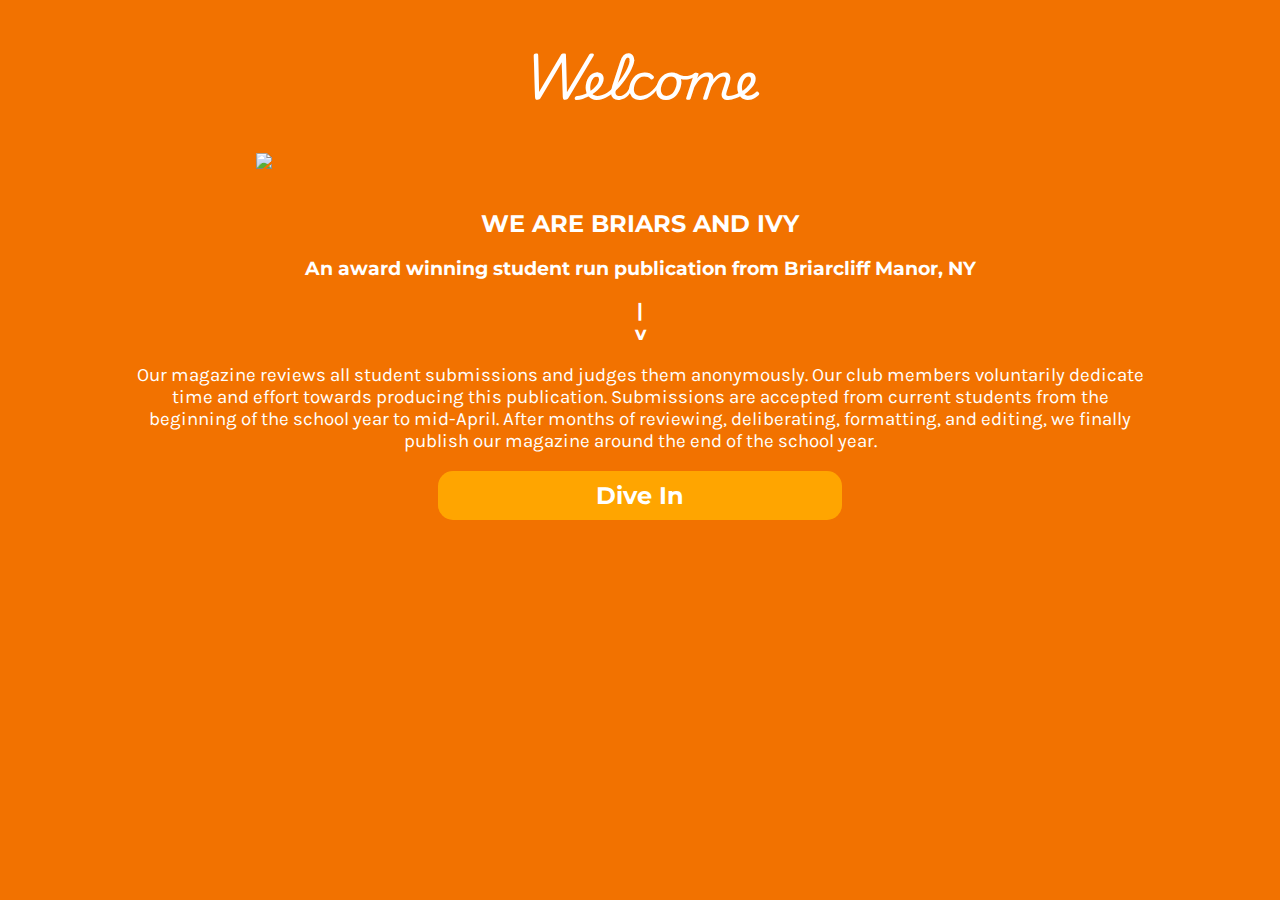
==== index.html @ 50026b92 "Add files via upload" ====
<!DOCTYPE html>
<html>
    <head>
        <title>Briars And Ivy</title>
        <style>
            h1 {
                text-align: center;
                font-size: 25px;
            }
            #linkTO-2024 {
                font-weight: 400;
                margin-left: 20px;
                background-color: grey;
                color: white;
                padding: 15px;
                border-radius: 25px;
                transition: 0.85s;
                user-select: none;
                -webkit-user-select: none;
            }
            #linkTO-2024:hover {
                background-color: rgb(187, 99, 17);
            }
            h3 {
                font-family: Cochin, Montserrat;
                font-weight: 500;
                padding-left: 20%;
                padding-right: 20%;
                text-align: center;
                span {
                    font-family: Montserrat;
                    font-weight: 700;
                    font-size: 30px;
                    
                }
            }
            #LXII img {
                margin: 0 auto;
                display: block;
                width: 35%;
                transition: width 2s;
                user-select: none;
                -webkit-user-select: none;
            }
            #LXII img:hover {
                width: 38%;
            }
            h2 {
                font-family: Montserrat;
                text-align: center;
                font-size: 35px;
                padding-left: 15%;
                padding-right: 15%;
            }
            #submit2025 {
                padding: 20px;
                background-color: rgb(209, 119, 2);
                color: white;
                img {
                    width: 50%;
                    margin: 0 auto;
                    display: block;
                    cursor: pointer;
                }
                @media screen and (max-width: 700px) {
                    img {
                        width: 80%;
                    }
                }
            }
            #boterham {
                font-weight: 700; 
                font-size: 15px;
                background-color: orange;
                padding: 20px;
                font-family: karla;
                border-radius: 15px;
                transition: background-color 1.5s;
            }
            #boterham:hover {
                background-color: rgb(225, 136, 3);
            }

            #labelDOG {
                visibility: collapse;
                display: none;
                text-align: center;
                font-family: Montserrat;
            }
            @media screen and (max-width: 700px) {
                #labelDOG {
                    visibility: visible;
                    display: block;
                }
            }
        </style>
        <link href="styles.css" rel="stylesheet"></link>
        <meta name="viewport" content="width=device-width, initial-scale=1.0" />
    </head>
    <body id="aardbei">
        <div id="navbar"></div>
        <div id="mobileNav"></div>
        <div style="height:90px"></div>
        <div id="submit2025">
            <h2>Submit for 2025</h2>
            <h3 style="font-family: Montserrat; font-weight: 300;">This is your chance to become a published author/artist!
                <br>Submit your works to Briars and Ivy today!<br><br>
                <img src="images/doggo.001.png" id="doggo">
                <br>
                <span id = "boterham">
                    Registration closes mid-April ->
                </span>
                <br><br><br>
                <h4 id="labelDOG">Click the Dog</h4>
            </h3>
        </div>
        <br>
        <br>
        <div id="LXII">
            <h1 style="font-family: Montserrat">Volume LXII | 2024 <span id="linkTO-2024">Visit Page -></span></h1>
            <h3><span>Art</span> in its purest form, draws from the human experience. The human experience of
                our high school artists and writers represents the culmination of growth. Every piece of art,
                from poem to photograph to painting, comes from a teenager who is either growing up too fast
                or not fast enough. In this magazine, we attempt to capture the essence of growth. It is a fickle
                thing: something that disintegrates before our eyes and slips through our fingers when we hold
                it too tight. We gain an intimate insight into the influence of childhood worldliness, memories
                that are representative of our aspirations and a burgeoning growth that remains ubiquitous
                throughout time. It is the unprecedented, inevitable thing that makes the human experience.
                We, the staff of Briars and Ivy, hope that you can connect with our experiences, no matter
                where you are on your own journey.</h3>
                <img src="images/fallingPerson_betweenRealms.001.png">
        </div>
        <br>
        <div id="footer"></div>
        <audio id="dogBark"><source src="audio/dog-bark-type-05-293289.mp3" type="audio/mp3"></audio>
        <!--Sound Effect by Ribhav Agrawal from Pixabay-->
    </body>
    <script>
        // If visited site never, redirect to welcome page
        if (localStorage.getItem("visited")===null) {
            document.getElementById("aardbei").innerHTML = "<h1>Redirecting...</h1>";
            localStorage.setItem("visited", true);
            window.location.href = "welcome.html";
        }

        document.getElementById("linkTO-2024").onclick = function() {
            window.location.href = "2024.html";
        }

        document.getElementById("boterham").onclick = function() {
            window.location.href = "submit.html";
        }

        document.getElementById("doggo").onclick = function() {
            let dog = document.getElementById("dogBark");
            dog.play();
            document.getElementById("labelDOG").innerHTML = "";
        }

    </script>
    <script src = "main.js"></script>
</html>


<!-- Luke Joseph, 2025 -->
---- styles.css ----
@import url("https://fonts.googleapis.com/css2?family=Montserrat:ital,wght@0,100..900;1,100..900&display=swap");
@import url("https://fonts.googleapis.com/css2?family=Playwrite+DK+Loopet:wght@100..400&display=swap");
@import url("https://fonts.googleapis.com/css2?family=Karla:ital,wght@0,200..800;1,200..800&display=swap");

@import url("https://fonts.googleapis.com/css2?family=Material+Symbols+Outlined:opsz,wght,FILL,GRAD@20,400,0,0&icon_names=auto_stories,celebration,license,menu,publish");

h1 {
    font-family: Montserrat;
    font-weight: 800;
    text-align: center;
}
body {
    background-color: white;
    margin-left: 0;
    margin-right: 0;
    margin-bottom: 0;
}
#navbar {
    background-color: rgb(37, 48, 119);
    position: fixed;
    left: 0;
    right: 0;
    top: 0;
    height: 100px;
    z-index: 1000;

    img {
        height: 100%;
        width: auto;
        margin-left: 30px;
        float: left;
        user-select: none;
        -webkit-user-select: none;
    }
    h2 {
        float: right;
        font-size: 25px;
        margin-top: 25px;
        margin-bottom: 37.5px;
        font-family: Montserrat;
        color: white;
        margin-right: 15px;
        background-color: rgba(12, 12, 75, 0);
        padding: 10px;
        border-radius: 10px;
        transition: background-color 0.75s;
        user-select: none;
        -webkit-user-select: none;
    }
    h2:hover {
        background-color: rgb(3, 3, 78);
    }
}


#mobileIcon {
    visibility: collapse;
    display: none;
    float: right;
    color: white;
    padding-right: 8.5%;
    font-size: 20px;
    user-select: none;
    -webkit-user-drag: none;
}
@media screen and (max-width: 700px) {
    #navbar {
        h2 {
            visibility: collapse;
        }
        #mobileIcon {
            visibility: visible;
            display: block;
        }
    }
}

#mobileNav {
    background-color: rgb(196, 52, 0);
    position: fixed;
    left: 0;
    right: 0;
    top: 100px;
    height: 370px;
    z-index: 1000;
    visibility: collapse;
    color: white;
    border-bottom-left-radius: 15px;
    border-bottom-right-radius: 15px;
    h2 {
        background-color: rgb(249, 109, 16);
        border-radius: 20px;
        padding: 20px;
        margin-left: 10px;
        margin-right: 10px;
        text-align: center;
        font-family: Montserrat;
        font-size: 35px;
    }
}
.mobileNavON {
    visibility: visible !important;
}
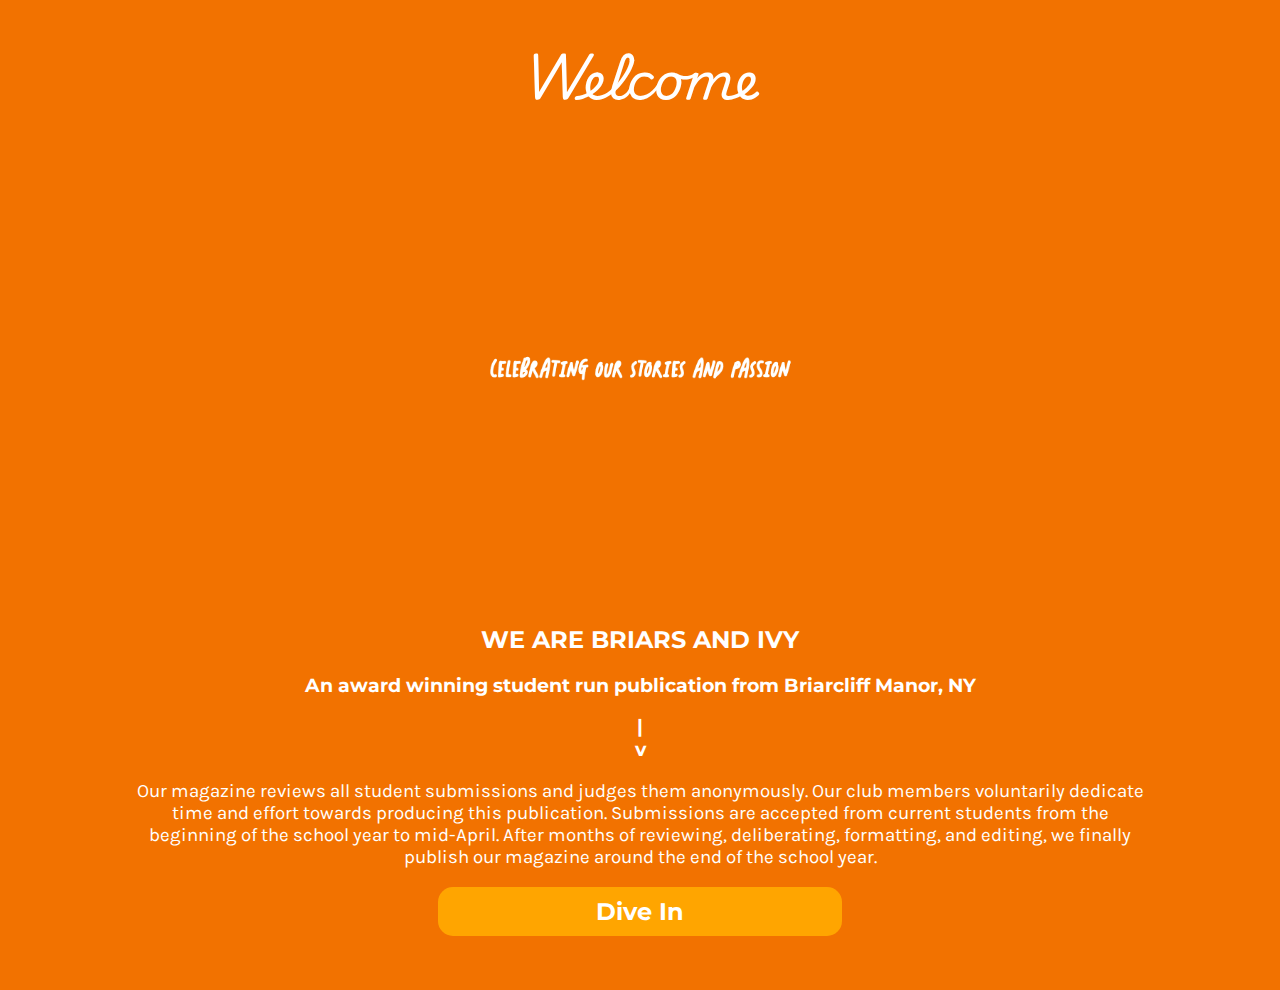
==== commit de0a7614: "Mobile Edits" ====
--- a/index.html
+++ b/index.html
@@ -17,6 +17,7 @@
                 transition: 0.85s;
                 user-select: none;
                 -webkit-user-select: none;
+                
             }
             #linkTO-2024:hover {
                 background-color: rgb(187, 99, 17);
@@ -32,6 +33,11 @@
                     font-weight: 700;
                     font-size: 30px;
                     
+                }
+            }
+            #direct2024 {
+                @media screen and (max-width: 700px) {
+                    font-size: 17px;
                 }
             }
             #LXII img {
@@ -76,6 +82,9 @@
                 font-family: karla;
                 border-radius: 15px;
                 transition: background-color 1.5s;
+                @media screen and (max-width: 700px) {
+                    font-size: 8px;
+                }
             }
             #boterham:hover {
                 background-color: rgb(225, 136, 3);
@@ -117,7 +126,7 @@
         <br>
         <br>
         <div id="LXII">
-            <h1 style="font-family: Montserrat">Volume LXII | 2024 <span id="linkTO-2024">Visit Page -></span></h1>
+            <h1 id="direct2024" style="font-family: Montserrat">Volume LXII | 2024 <span id="linkTO-2024">Visit Page -></span></h1>
             <h3><span>Art</span> in its purest form, draws from the human experience. The human experience of
                 our high school artists and writers represents the culmination of growth. Every piece of art,
                 from poem to photograph to painting, comes from a teenager who is either growing up too fast
